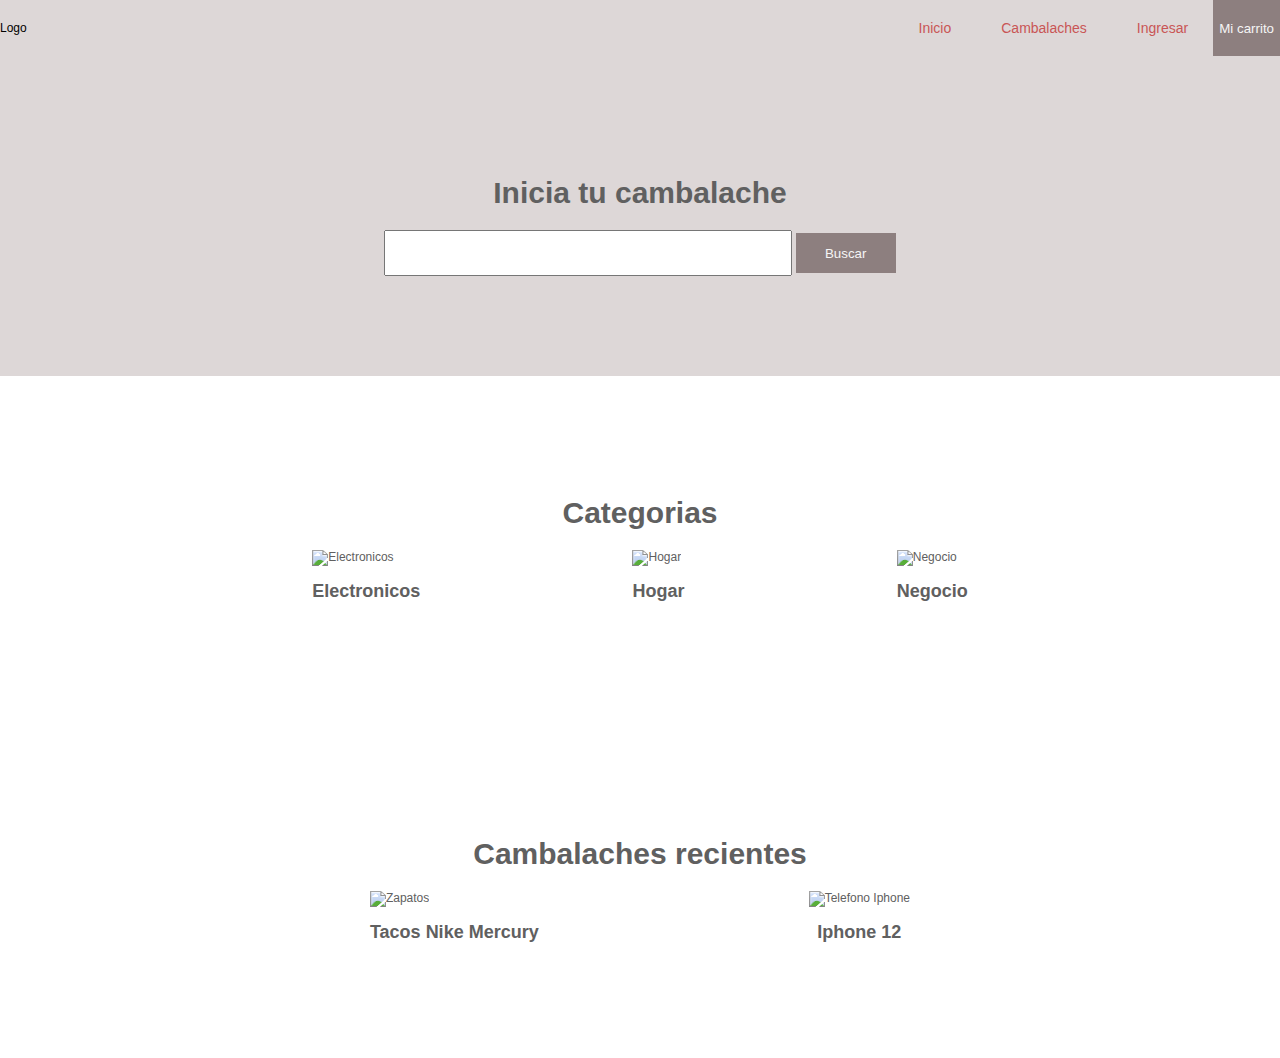
==== index.html @ e027a687 "Pagina principal" ====
<!DOCTYPE html>
<html lang="en">
<head>
    <meta charset="UTF-8">
    <meta http-equiv="X-UA-Compatible" content="IE=edge">
    <meta name="viewport" content="width=device-width, initial-scale=1.0">
    <title>Cambalache</title>
    <link rel="stylesheet" href="style.css">
</head>
<body>
    <main>
        <nav>
            <section class = "desktop">
                <section class="logo">Logo</section>            
                <section class="links">
                    <a href="#">Inicio</a>
                    <a href="#">Cambalaches</a>
                    <a href="#">Ingresar</a>
                    <button class="carrito"> Mi carrito</button>
                </section>           
            </section>
        </nav>
        <section class="buscar">
          <h1>Inicia tu cambalache</h1>
          <input  class="txtBuscar" id="txtBuscar" type="text" name="buscar">
          <button class="btnBuscar">Buscar</button>
        </section>
    </main>
    <section class="categoria">
        <h1>Categorias</h1>
        <section class="imgCategorias">
            <article>
              <img class="cat" src="imagenes/aparatos-electricos-y-electronicos.jpg" alt="Electronicos">
              <h2>Electronicos</h2>
            </article>
            <article>
              <img class="cat" src="" alt="Hogar">
              <h2>Hogar</h2>     
            </article>
            <article>
              <img class="cat" src="" alt="Negocio">
              <h2>Negocio</h2>
            </article>
        </section>
    </section>

    <section class="cambalaches-recientes">
        <h1>Cambalaches recientes</h1>
        <section class="recientes">
            <article>
              <img class="rec" src="imagenes/negocio.jpg" alt="Zapatos">
              <h2>Tacos Nike Mercury</h2>
            </article>
            <article>
              <img class="rec" src="imagenes/negocio.jpg" alt="Telefono Iphone">
              <h2>Iphone 12</h2>     
            </article>
        </section>
    </section>
    
    
</body>
</html>
---- style.css ----
body{
    font-size: 12px;
    color: #606060;
    font-family: Arial, Helvetica, sans-serif;
    margin: 0;
    padding: 0;
}

main{
    background-color: #ddd7d7;
    
}

.cat{
    width: 100px;
    height: 200px;
}

.rec{
    width: 450px;
    height: 200px;
}


h1{
    font-size: 30px;
    font-weight: bold;
    text-align: center;
}

h2{
    text-align: center;
}
nav .desktop{
    display: flex;
    justify-content:space-between;
    align-items: center;
    color: black;
    width: 100%;

}

nav .desktop .links{
    display: flex;
}

nav .logo{
    min-width: 250px;
}

nav a{
    font-size: 14px;
    color: #c95555;
    text-decoration: none;
    display: block;
    padding: 20px 25px;
}

nav a:hover{
    color: black;
    background-color: #00c3ff;
}

main .buscar{
    text-align: center;
    padding: 100px;
}

main .btnBuscar, .carrito{
    background-color: #8d7f7f;
    color: whitesmoke;
    border: none;
}

main .buscar .btnBuscar{
    width: 100px;
    height: 40px;
}

main .buscar .txtBuscar{
    width: 400px;
    height: 40px;
}

.categoria{
    padding: 100px;
}

.categoria .imgCategorias{
    display: flex;
    justify-content:space-evenly;
    align-items: center;
}

.cambalaches-recientes{
    padding: 100px;
}

.cambalaches-recientes .recientes{
    display: flex;
    justify-content: space-evenly;
    align-items: center;
}
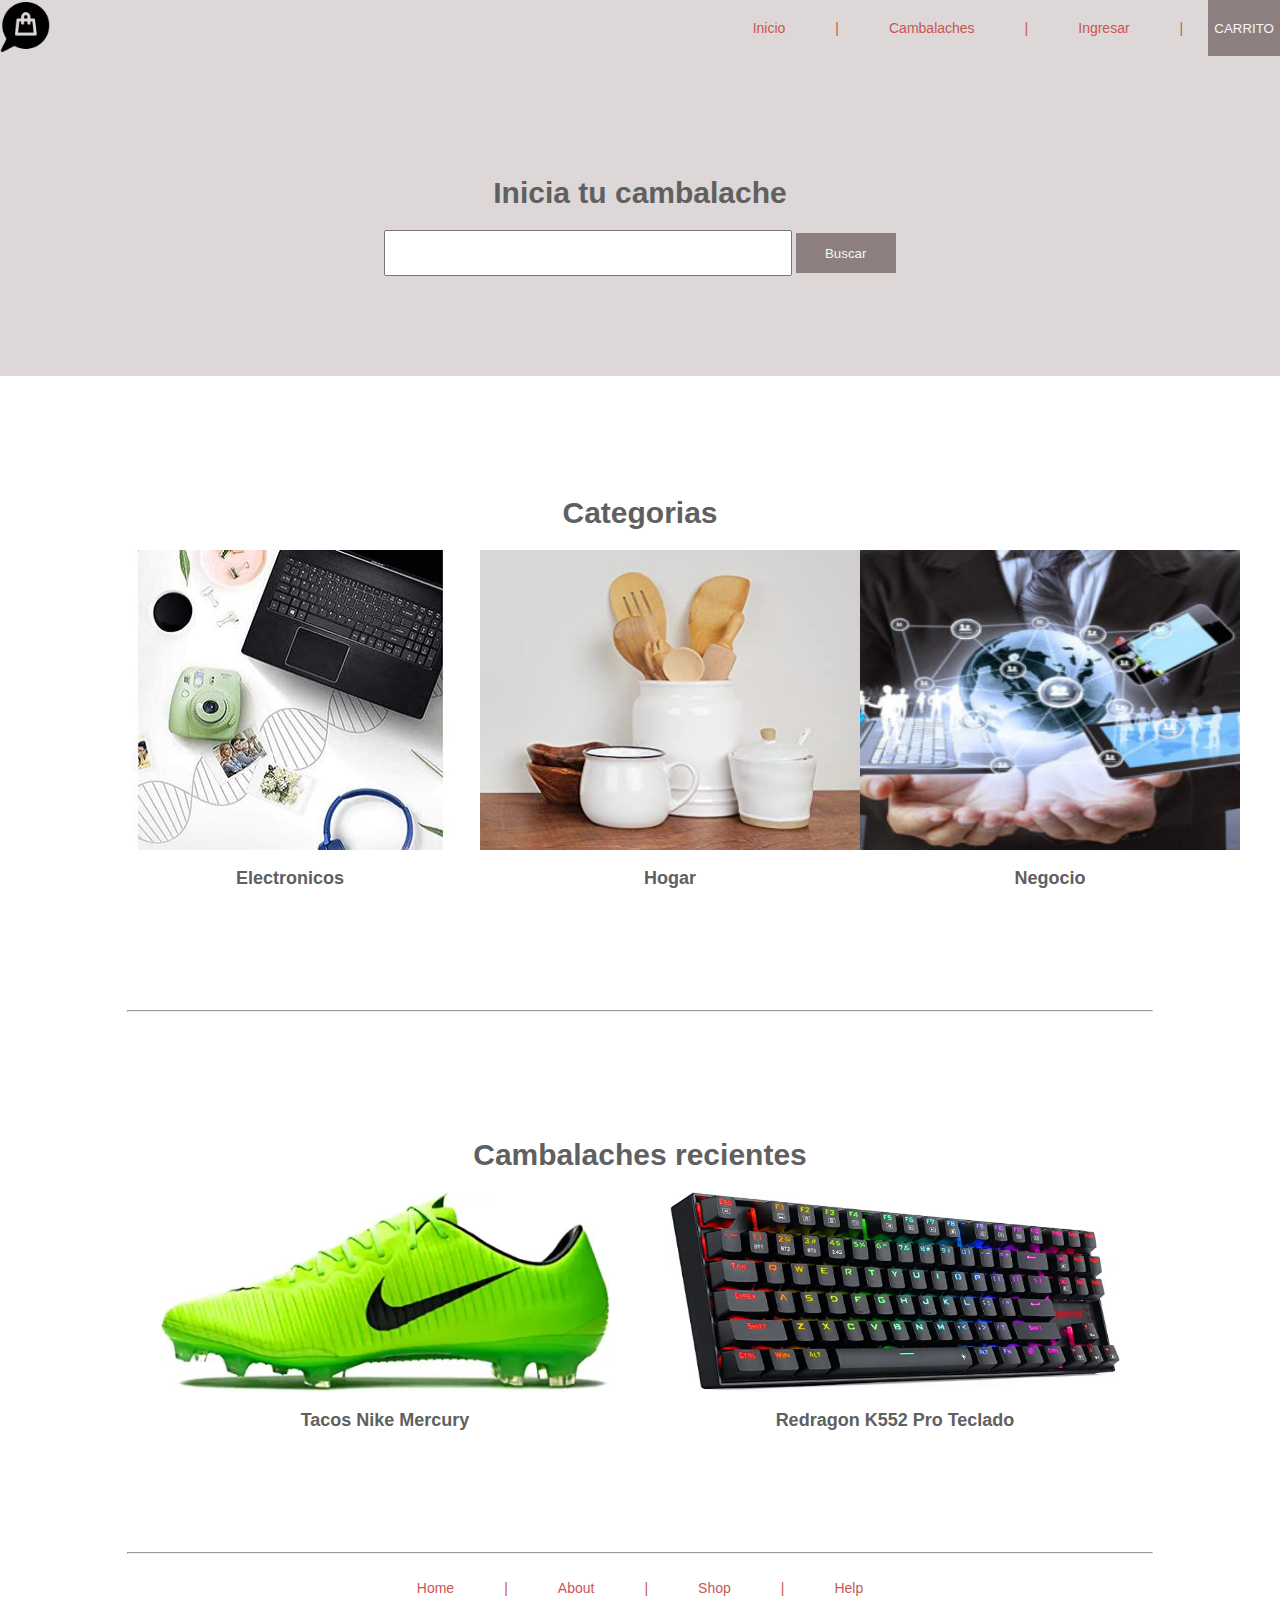
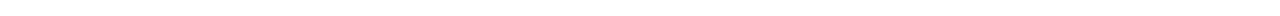
==== commit 40741afc: "Index" ====
--- a/index.html
+++ b/index.html
@@ -11,12 +11,15 @@
     <main>
         <nav>
             <section class = "desktop">
-                <section class="logo">Logo</section>            
+                <section class="logo"><img class="imgLogo" src="imagenes/Icon.png" alt="Logo"></section>            
                 <section class="links">
                     <a href="#">Inicio</a>
+                    <a href="#">|</a>
                     <a href="#">Cambalaches</a>
+                    <a href="#">|</a>
                     <a href="#">Ingresar</a>
-                    <button class="carrito"> Mi carrito</button>
+                    <a href="#">|</a>
+                    <button class="carrito">CARRITO</button>
                 </section>           
             </section>
         </nav>
@@ -30,33 +33,52 @@
         <h1>Categorias</h1>
         <section class="imgCategorias">
             <article>
-              <img class="cat" src="imagenes/aparatos-electricos-y-electronicos.jpg" alt="Electronicos">
+              <img class="cat" src="imagenes/Electronicos.jpg" alt="Electronicos">
               <h2>Electronicos</h2>
             </article>
             <article>
-              <img class="cat" src="" alt="Hogar">
+              <img class="cat" src="imagenes/Hogar.jpg" alt="Hogar">
               <h2>Hogar</h2>     
             </article>
             <article>
-              <img class="cat" src="" alt="Negocio">
+              <img class="cat" src="imagenes/Negocio.jpg" alt="Negocio">
               <h2>Negocio</h2>
             </article>
         </section>
     </section>
 
+    <hr class="linea">
+
     <section class="cambalaches-recientes">
         <h1>Cambalaches recientes</h1>
         <section class="recientes">
             <article>
-              <img class="rec" src="imagenes/negocio.jpg" alt="Zapatos">
+              <img class="rec" src="imagenes/Nike mercurial.webp" alt="Zapatos">
               <h2>Tacos Nike Mercury</h2>
             </article>
             <article>
-              <img class="rec" src="imagenes/negocio.jpg" alt="Telefono Iphone">
-              <h2>Iphone 12</h2>     
+              <img class="rec" src="imagenes/Teclado.webp" alt="Redragon K552 Pro Teclado">
+              <h2>Redragon K552 Pro Teclado</h2>     
             </article>
         </section>
     </section>
+
+    <hr class="linea">
+
+    <footer class="piePagina">
+      <nav>
+        <section class="foot">
+          <a href="#">Home</a></li>
+          <a href="#">|</a></li>
+          <a href="#">About</a></li>
+          <a href="#">|</a></li>
+          <a href="#">Shop</a></li>
+          <a href="#">|</a></li>
+          <a href="#">Help</a></li>
+        </section>
+            
+      </nav>
+    </footer>
     
     
 </body>
--- a/style.css
+++ b/style.css
@@ -12,8 +12,8 @@
 }
 
 .cat{
-    width: 100px;
-    height: 200px;
+    width: 380px;
+    height: 300px;
 }
 
 .rec{
@@ -35,7 +35,6 @@
     display: flex;
     justify-content:space-between;
     align-items: center;
-    color: black;
     width: 100%;
 
 }
@@ -44,9 +43,13 @@
     display: flex;
 }
 
-nav .logo{
-    min-width: 250px;
+nav .desktop .imgLogo{
+    width:  50px;
+    height: 50px;
+
 }
+
+
 
 nav a{
     font-size: 14px;
@@ -77,6 +80,7 @@
     height: 40px;
 }
 
+
 main .buscar .txtBuscar{
     width: 400px;
     height: 40px;
@@ -84,6 +88,11 @@
 
 .categoria{
     padding: 100px;
+}
+
+.linea{
+    color: #606060;
+    width: 80%;
 }
 
 .categoria .imgCategorias{
@@ -102,3 +111,14 @@
     align-items: center;
 }
 
+.piePagina{
+    display: flex;
+    justify-content:center;
+    align-items: center;
+    width: 100%;
+}
+
+.piePagina .foot{
+    display: flex;
+}
+
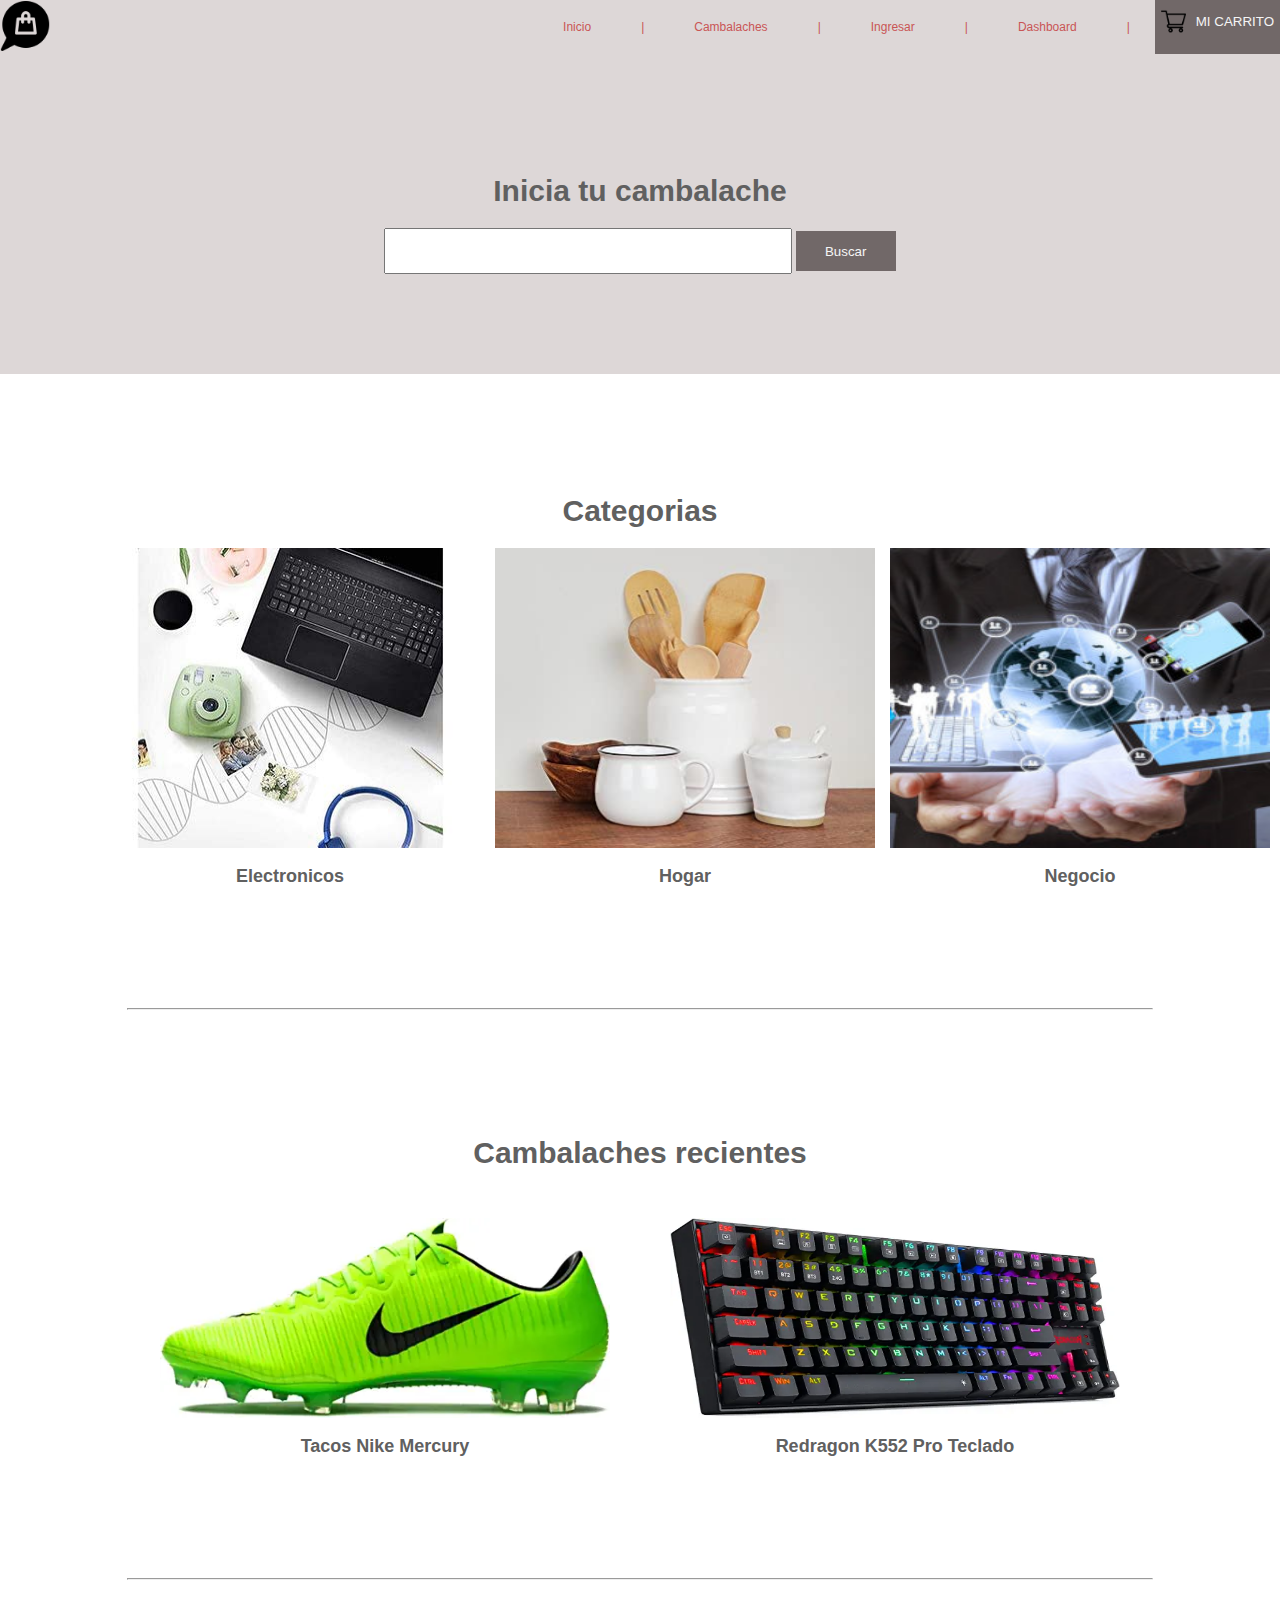
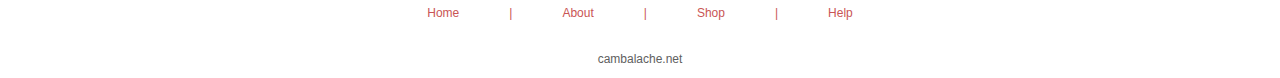
==== commit f1c75969: "Se completa el proyecto" ====
--- a/index.html
+++ b/index.html
@@ -5,7 +5,7 @@
     <meta http-equiv="X-UA-Compatible" content="IE=edge">
     <meta name="viewport" content="width=device-width, initial-scale=1.0">
     <title>Cambalache</title>
-    <link rel="stylesheet" href="style.css">
+    <link rel="stylesheet" href="css/style.css">
 </head>
 <body>
     <main>
@@ -13,13 +13,15 @@
             <section class = "desktop">
                 <section class="logo"><img class="imgLogo" src="imagenes/Icon.png" alt="Logo"></section>            
                 <section class="links">
-                    <a href="#">Inicio</a>
+                    <a href="index.html">Inicio</a>
                     <a href="#">|</a>
-                    <a href="#">Cambalaches</a>
+                    <a href="cambalaches.html">Cambalaches</a>
                     <a href="#">|</a>
-                    <a href="#">Ingresar</a>
+                    <a href="login.html">Ingresar</a>
                     <a href="#">|</a>
-                    <button class="carrito">CARRITO</button>
+                    <a href="Dashboard.html">Dashboard</a>
+                    <a href="#">|</a>
+                    <button class="carrito"> <img class="carrito1" src="imagenes/iconCarrito.png" alt=""> <p>MI CARRITO</p> </button>
                 </section>           
             </section>
         </nav>
@@ -29,35 +31,43 @@
           <button class="btnBuscar">Buscar</button>
         </section>
     </main>
+    
     <section class="categoria">
+
         <h1>Categorias</h1>
+
         <section class="imgCategorias">
+
             <article>
               <img class="cat" src="imagenes/Electronicos.jpg" alt="Electronicos">
               <h2>Electronicos</h2>
             </article>
+
             <article>
               <img class="cat" src="imagenes/Hogar.jpg" alt="Hogar">
               <h2>Hogar</h2>     
             </article>
+
             <article>
               <img class="cat" src="imagenes/Negocio.jpg" alt="Negocio">
               <h2>Negocio</h2>
             </article>
+
         </section>
+
     </section>
 
     <hr class="linea">
 
     <section class="cambalaches-recientes">
-        <h1>Cambalaches recientes</h1>
+        <h1>Cambalaches recientes</h1><br><br>
         <section class="recientes">
             <article>
-              <img class="rec" src="imagenes/Nike mercurial.webp" alt="Zapatos">
+              <a href="producto.html"><img class="rec" src="imagenes/Nike mercurial.webp"  alt="Zapatos"></a>
               <h2>Tacos Nike Mercury</h2>
             </article>
             <article>
-              <img class="rec" src="imagenes/Teclado.webp" alt="Redragon K552 Pro Teclado">
+              <a href="producto.html"><img class="rec" src="imagenes/Teclado.webp" alt="Redragon K552 Pro Teclado"></a>
               <h2>Redragon K552 Pro Teclado</h2>     
             </article>
         </section>
@@ -65,21 +75,21 @@
 
     <hr class="linea">
 
-    <footer class="piePagina">
+    <footer class="pie">
       <nav>
         <section class="foot">
-          <a href="#">Home</a></li>
-          <a href="#">|</a></li>
-          <a href="#">About</a></li>
-          <a href="#">|</a></li>
-          <a href="#">Shop</a></li>
-          <a href="#">|</a></li>
-          <a href="#">Help</a></li>
+          <a href="#">Home</a>
+          <a href="#">|</a>
+          <a href="#">About</a>
+          <a href="#">|</a>
+          <a href="#">Shop</a>
+          <a href="#">|</a>
+          <a href="#">Help</a>
         </section>
-            
+        <section class="foot2">
+          <p>cambalache.net</p>
+        </section>            
       </nav>
-    </footer>
-    
-    
+    </footer>   
 </body>
 </html>--- a/css/style.css
+++ b/css/style.css
@@ -0,0 +1,151 @@
+body {
+    font-size: 12px;
+    color: #606060;
+    font-family: Arial, Helvetica, sans-serif;
+    margin: 0px;
+    padding: 0px;
+}
+
+main {
+    background-color: #ddd7d7;
+    width: auto;
+
+}
+
+.cat {
+    width: 380px;
+    height: 300px;
+}
+
+.rec {
+    width: 450px;
+    height: 200px;
+}
+
+h1 {
+    font-size: 30px;
+    font-weight: bold;
+    text-align: center;
+}
+
+h2 {
+    text-align: center;
+}
+
+nav .desktop {
+    display: flex;
+    justify-content: space-between;
+    align-items: center;
+    width: 100%;
+}
+
+nav .desktop .links {
+    display: flex;
+}
+
+nav .desktop .imgLogo {
+    width: 50px;
+    height: 50px;
+}
+
+nav a {
+    font-size: 12px;
+    color: #c95555;
+    text-decoration: none;
+    display: block;
+    padding: 20px 25px;
+}
+
+nav a:hover {
+    color: black;
+    background-color: #00c3ff;
+}
+
+nav button:hover {
+    color: black;
+    background-color: #00c3ff;
+}
+
+main .buscar {
+    text-align: center;
+    padding: 100px;
+}
+
+main .btnBuscar,
+.carrito {
+    background-color: #716868;
+    color: whitesmoke;
+    border: none;
+}
+
+main .buscar .btnBuscar {
+    width: 100px;
+    height: 40px;
+}
+
+main .desktop .carrito {
+    display: flex;
+    justify-content: space-between;
+    gap: 10px;
+}
+
+main .desktop .carrito .carrito1,
+.p {
+    display: flex;
+}
+
+main .desktop .carrito .carrito1 {
+    margin-top: 8px;
+    width: 25px;
+    height: 25px;
+}
+
+
+main .buscar .txtBuscar {
+    width: 400px;
+    height: 40px;
+}
+
+.categoria {
+    padding: 100px;
+    
+}
+
+.linea {
+    color: #606060;
+    width: 80%;
+}
+
+.categoria .imgCategorias {
+    display: flex;
+    justify-content: space-evenly;
+    align-items: center;
+    gap: 15px;
+
+
+}
+
+.cambalaches-recientes {
+    padding: 100px;
+}
+
+.cambalaches-recientes .recientes {
+    display: flex;
+    justify-content: space-evenly;
+    align-items: center;
+}
+
+.pie {
+    display: flex;
+    justify-content: space-around;
+    flex-direction: column;
+    align-items: center;
+}
+
+.pie .foot {
+    display: flex;
+}
+
+.pie .foot2 {
+    text-align: center;
+}